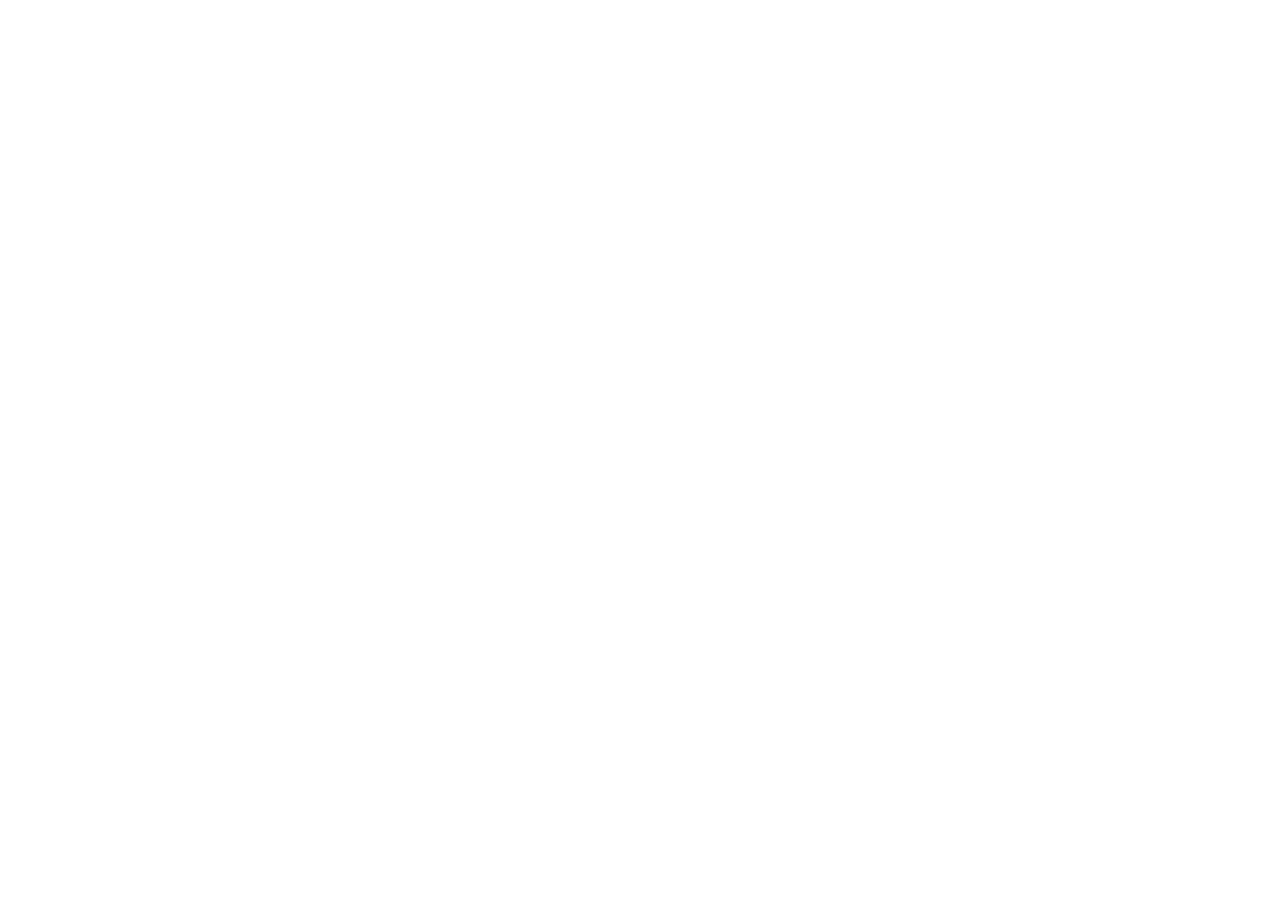
==== experiment/simulation/index.html @ f06d8ad4 "Initial commit" ====
<!DOCTYPE html>
<html>
<head>
	<!-- Add CSS at the head of HTML file -->
    <link rel="stylesheet" href="./css/main.css">
</head>
<body>
		<!-- Your code goes here-->

	<!-- Add JS at the bottom of HTML file --> 
        <script src="./js/main.js"></script>
</body>
</html>
---- experiment/simulation/css/main.css ----
/* You CSS goes in here */
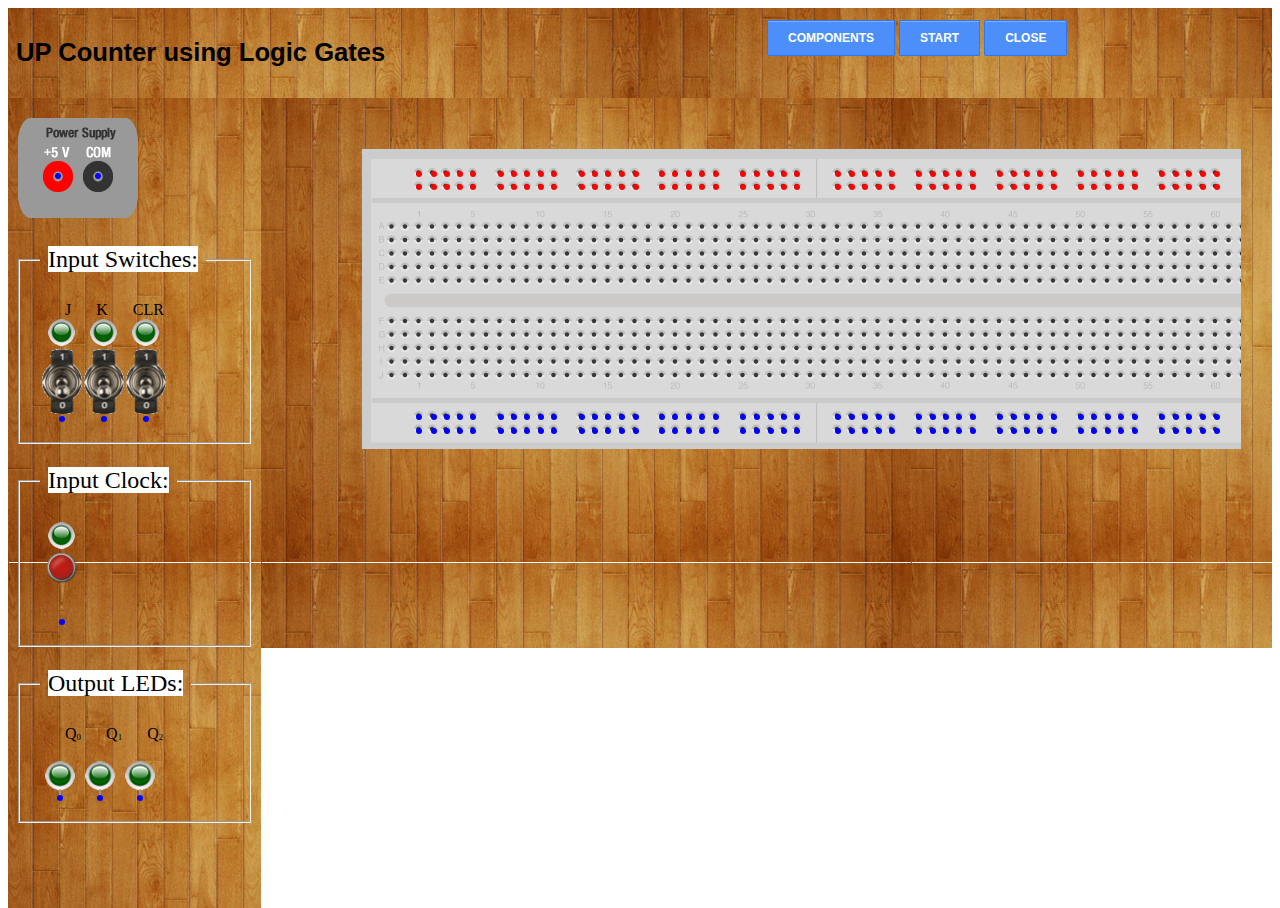
==== commit 1c235641: "updated" ====
--- a/experiment/simulation/index.html
+++ b/experiment/simulation/index.html
@@ -1,13 +1,179 @@
-<!DOCTYPE html>
-<html>
-<head>
-	<!-- Add CSS at the head of HTML file -->
-    <link rel="stylesheet" href="./css/main.css">
-</head>
-<body>
-		<!-- Your code goes here-->
-
-	<!-- Add JS at the bottom of HTML file --> 
-        <script src="./js/main.js"></script>
-</body>
-</html>
+<!DOCTYPE html>
+<html lang="en" xmlns="http://www.w3.org/1999/html">
+<head>
+    <meta charset="utf-8" />
+    <title>Digital Electronics</title>
+    <link rel="stylesheet" href="css/ckt_gui_styles.css" type="text/css" />
+    <link rel="stylesheet" href="css/ckt_comp_styles.css" type="text/css" />
+    <link rel="Stylesheet" href="js/lib/jquery-ui/css/excite-bike/jquery-ui.css" type="text/css" />
+    
+    <script type="text/javascript" src="js/lib/jquery-latest.js"></script>
+    <script type="text/javascript" src="js/lib/jquery-ui/js/jquery-ui-latest.js"></script>
+    <script type="text/javascript" src="js/lib/jquery.jsPlumb-1.3.9-all-min.js"></script>
+    <script src="js/cm_src/jquery.contextMenu.js" type="text/javascript"></script>
+    
+    <link href="js/cm_src/jquery.contextMenu.css" rel="stylesheet" type="text/css" />
+
+    
+    <!-- Main javascript files  -->
+    
+    <script type="text/javascript" src="js/circuit_controller.js"></script>
+    <script type="text/javascript" src="js/gui-gen.js"></script>
+    <script type="text/javascript" src="js/gui-control-ind.js"></script>
+   
+    <style type="text/css">
+        div.inputContainer label.ui-button.ui-state-default, div.inputContainer label.ui-button.ui-state-active{
+            background-color: transparent;
+            background-image: none;
+            border:none;
+        }
+
+        .guiMenuButtons .tooltiptext {
+              visibility: hidden;
+              width: 120px;
+              background-color: black;
+              color: #fff;
+              text-align: center;
+              border-radius: 6px;
+              padding: 5px 0;
+
+              /* Position the tooltip */
+              position: absolute;
+              z-index: 1;
+            }
+
+            .guiMenuButtons:hover .tooltiptext {
+              visibility: visible;
+        }
+
+        .guiMenuButtons .tooltiptext1 {
+              visibility: hidden;
+              width: 120px;
+              background-color: black;
+              color: #fff;
+              text-align: center;
+              border-radius: 6px;
+              padding: 5px 0;
+
+              /* Position the tooltip */
+              position: absolute;
+              z-index: 1;
+            }
+
+            .guiMenuButtons:hover .tooltiptext1 {
+              visibility: visible;
+        }
+
+        .guiMenuButtons .tooltiptext2 {
+              visibility: hidden;
+              width: 120px;
+              background-color: black;
+              color: #fff;
+              text-align: center;
+              border-radius: 6px;
+              padding: 5px 0;
+
+              /* Position the tooltip */
+              position: absolute;
+              z-index: 1;
+            }
+
+            .guiMenuButtons:hover .tooltiptext2 {
+              visibility: visible;
+        }
+    </style>
+</head>
+<body onload="initial()">
+    <header id="topHeader" style="background-image: url('images/desk.jpg');">
+        <h1 style="color:black; font-family: Arial;">UP Counter using Logic Gates</h1>
+        <aside id="buttonContainer">
+            <a href="#" class="guiMenuButtons" id="componentsButton">Components<span class="tooltiptext">Select required IC from here</span></a>
+            <a href="#" class="guiMenuButtons" id="startButton">Start<span class="tooltiptext1">Click to start the experiment</span></a>
+            <a href="#" class="guiMenuButtons" id="closeButton">Close<span class="tooltiptext2">Click to close the experiment</span></a>
+        </aside>
+    </header>
+    <noscript>
+        <div>
+            Your browser does not support JavaScript!<br />
+            JavaScript is required to use this page properly.
+        </div>
+    </noscript>
+    <div id="mainContainer">
+        <div id="sideBar">
+            <div id="supply_comp"></div>
+            <fieldset class="compContainer">
+                <legend><label style="font-size: 24px; background-color: white;">Input Switches:</label></legend>
+                <ul>
+                 <li>J<li>
+                 <li>K<li>
+                 <li>CLR<li>
+                </ul><br>
+                <div class="inputContainer" id="input1Container">
+                    <img src="images/led0.png" alt="Indicator" class="indicator" />
+                    <input type="checkbox" id="input1" /><label for="input1">Click To Change</label>
+                </div>
+                <div class="inputContainer" id="input2Container">
+                    <img src="images/led0.png" alt="Indicator" class="indicator" />
+                    <input type="checkbox" id="input2" /><label for="input2">Click To Change</label>
+                </div>
+               
+                <div class="inputContainer" id="input4Container">
+                    <img src="images/led0.png" alt="Indicator" class="indicator" />
+                    <input type="checkbox" id="input4" /><label for="input4">Click To Change</label>
+                </div>
+
+            </fieldset>
+            <fieldset class="compContainer">
+            <legend><label style="font-size: 24px; background-color: white;">Input Clock:</label></legend>
+             <div class="inputContainer" id="input5Container">
+                    <img src="images/led0.png" alt="Indicator" class="indicator" />
+                    <input type="checkbox" id="input5" /><label for="input5">Click To Change</label>
+                </div>
+            </fieldset>        
+            <fieldset class="compContainer">
+                <legend><label style="font-size: 24px; background-color: white;">Output LEDs:</label></legend>
+                 <ul>
+                 <li>Q<sub>0</sub><li>
+                 <li>Q<sub>1</sub><li>
+                 <li>Q<sub>2</sub><li>
+                </ul><br><br>
+                <div class="outputContainer">
+                    <div id="output_sum_comp"></div>
+                    <div id="output_cout_comp"></div>
+                    <div id="output_cout_comp2"></div>
+                </div>
+            </fieldset>
+        </div>
+        <div id="cktBodyContainer">
+            <div id="cktBody">
+                
+                <div class="circuitElement" id="ic_7432_comp">IC 7432</div>
+                <div class="circuitElement" id="ic_7408_comp">IC 7408</div>
+                <div class="circuitElement" id="ic_7404_comp">IC 7404</div>
+            </div>
+        </div>
+    </div>
+    <div id="componentsDialog" title="Select Components">
+        <p>Drag and Drop the Components to the Circuit Drawing Area.</p>
+        <ul id="componentList">
+            <li id="ic_7408"><img src="images/ckt_el/chip_7476.png" /></li>
+            <li id="ic_7432"><img src="images/ckt_el/chip_7476.png" /></li>
+            <li id="ic_7404"><img src="images/ckt_el/chip_7476.png" /></li>
+        </ul>
+    </div>
+    <div id="helpDialog" title="Help">
+        <p>Click on "COMPONENTS" button to display component List.</p>
+        <p>Drag and Drop Component you want to circuit drawing Area.</p>
+        <p>Now to make connection Drag from one end point to another end point.</p>
+        <p>To delete any component, right click on it and select remove. To remove connection double click on it.</p>
+    </div>
+    <div id="modDialog" title="Processing..."></div>
+</body>
+
+<script>
+    function initial()
+    {
+        alert("Please select the component button to select required IC's to make the connection");
+    }
+</script>
+</html>--- a/experiment/simulation/css/ckt_gui_styles.css
+++ b/experiment/simulation/css/ckt_gui_styles.css
@@ -0,0 +1,192 @@
+#topHeader{
+    width: 100%;
+    height: 90px;
+    background: #273B82;
+}
+
+#topHeader h1{
+    float:left;
+    font-family: Verdana, Geneva, sans-serif;
+    font-size: 16px;
+    font-size: 1.6rem;
+    color:#FFCC66;
+    margin: 30px 0 0 8px;
+}
+
+#buttonContainer{
+    float: right;
+    margin: 20px 5px 0 0;
+    width: 500px;
+}
+
+#buttonContainer a.guiMenuButtons{
+   
+    color: white;
+    background: #4C8FFB;
+    border: 1px #3079ED solid;
+    box-shadow: inset 0 1px 0 #80B0FB;
+    padding: 10px 20px;
+    border-radius: 2px;
+    font-weight: bold;
+    font-size: 9pt;
+    outline: none;
+    text-decoration: none;
+    text-transform: uppercase;
+    font-family: Arial, Helvetica, sans-serif;
+
+}
+
+
+#buttonContainer a.guiMenuButtons:hover 
+{
+    border: 1px #2F5BB7 solid;
+    box-shadow: 0 1px 1px #EAEAEA, inset 0 1px 0 
+}
+
+#cktInput{
+    display: none;
+    text-align: center;
+    padding: 20px 0 10px 0;
+}
+
+table#inputTable{
+    margin-left:auto;
+    margin-right:auto;
+}
+
+div.inputButtonsRow{
+    margin:10px 0 0 0;;
+}
+
+#mainContainer{
+}
+
+#sideBar{
+    float:left;
+    width:20%;
+    min-height: 550px;
+    /*background-color: rgb(255, 255, 102);*/
+    background-image: url("../images/desk.jpg");
+    /*background: #80B5C8;**/
+    position: relative;
+}
+
+.compContainer{
+    padding: 20px;
+    border: 2px groove threedface;
+    margin:0 10px 0 10px;
+    margin-bottom: 15px;
+    position: relative;
+}
+
+.compContainer legend{
+    padding: 8px;
+}
+
+#cktBodyContainer{
+   float: left;
+   width:80%;
+   height: 550px;
+   position: relative;
+   border:none;
+   background-image: url("../images/desk.jpg");
+}
+
+
+#cktBody{
+	font-size:9px;
+	font-size:0.9rem;
+    width: 852px;
+    padding: 0 13.5px 0 13.5px;
+    height:586px;
+    margin:5% 10% 0 10%;
+    /*min-height: 550px;*/
+    overflow: hidden;
+    position: relative;
+    /*background: url('../images/ckt_el/breadboard_bg.png');*/
+    background: url('../images/ckt_el/mainscr.jpg');
+    background-repeat: no-repeat;
+    /*border:1px solid gray;*/
+    height: -webkit-fill-available;
+}
+
+noscript div{
+    color:red;
+    text-align: center;
+}
+
+.error{
+    color:red;
+}
+
+p#progressInfo{
+    /*display: none;*/
+    padding:20px;
+}
+
+#componentsDialog, #helpDialog, #hdiv{
+    display: none;
+}
+
+#componentsDialog{
+	max-height:400px;
+}
+ul#componentList li{
+    background: #F8EAB3;
+    padding: 5px;
+    margin-top: 5px;
+    cursor: pointer;
+    text-align: center;
+}
+
+#inputTable{
+    margin:auto;
+}
+
+#inputTable tbody tr td{
+    vertical-align:middle;
+    text-align: center;
+}
+
+#inputTable thead tr th{
+    text-align: center;
+}
+
+
+div.inputButtonsRow{
+    text-align: center;
+    margin:10px 0 0 0;
+}
+
+img.indicator{
+}
+
+._jsPlumb_connector { z-index:400; }
+._jsPlumb_endpoint { z-index:500; }
+
+div.circuitElement{
+    opacity:0.7;
+    filter:alpha(opacity=70);
+    /*z-index:20;*/
+    position:absolute;
+    display: none;
+}
+div.circuitElement:hover{
+    opacity:1;
+    filter:alpha(opacity=100);
+}
+
+#modDialog{
+    text-align: center;
+}
+
+#progressInfo{
+    text-align: center;
+}
+
+#outputContainer{
+    position: relative;;
+}
+
+sub { vertical-align:text-bottom; font-size:75%; }
+sup { vertical-align:text-top; font-size:75%; }
--- a/experiment/simulation/css/ckt_comp_styles.css
+++ b/experiment/simulation/css/ckt_comp_styles.css
@@ -0,0 +1,130 @@
+#ic_7432_comp{
+    width:96px;
+    height: 45px;
+    line-height: 45px;
+    font-size: 10px;
+    text-align: center;
+    background: url('../images/ckt_el/chip_14pin.png') top center  no-repeat;
+    color:white;
+}
+
+#ic_7404_comp{
+    width:96px;
+    height: 45px;
+    line-height: 45px;
+    font-size: 10px;
+    text-align: center;
+    background: url('../images/ckt_el/chip_14pin.png') top center  no-repeat;
+    color:white;
+}
+
+#supply_comp{
+    margin:20px 0px 20px 10px;
+    width:120px;
+    height: 100px;
+    line-height: 100px;
+    text-align: center;
+    background: url('../images/ckt_el/supply.png') top center  no-repeat;
+}
+#ic_7408_comp{
+    width:96px;
+    height: 45px;
+    line-height: 45px;
+    font-size: 10px;
+    text-align: center;
+    background: url('../images/ckt_el/chip_14pin.png') top center  no-repeat;
+    color:white;
+}
+
+#output_cout_comp{
+    width:40px;
+    height: 40px;
+    background: url('../images/ckt_el/light_off.png') top center  no-repeat;
+    float:left;
+}
+
+#output_sum_comp{
+    width:40px;
+    height: 40px;
+    background: url('../images/ckt_el/light_off.png') top center  no-repeat;
+    float:left;
+}
+#output_cout_comp2{
+    width:40px;
+    height: 40px;
+    background: url('../images/ckt_el/light_off.png') top center  no-repeat;
+    float:left;
+}
+
+
+img.sled_on, img.cled_on{
+    display: none;
+}
+
+.ui-button .ui-icon.custom-switch-icon {
+    background: url('../images/ckt_el/switch0.png') top center  no-repeat;
+    width:40px;
+    height: 65px;
+    left:20%;
+    top:2%;
+}
+
+.ui-button .ui-icon.custom-switch-icon-on {
+    background: url('../images/ckt_el/switch1.png') top center  no-repeat;
+    width:40px;
+    height: 65px;
+    left:20%;
+    top:2%;
+}
+
+.ui-button .ui-icon.custom-switch-icon1 {
+    background: url('../images/ckt_el/switchoffnew.png') top center  no-repeat;
+	background-size:80%;
+    width:40px;
+    height: 65px;
+    left:20%;
+    top:2%;
+}
+
+.ui-button .ui-icon.custom-switch-icon-on1 {
+    background: url('../images/ckt_el/switchonnew.png') top center  no-repeat;
+	background-size:80%;
+    width:40px;
+    height: 65px;
+    left:20%;
+    top:2%;
+}
+
+
+.inputContainer{
+    /*text-align: center;*/
+    /*background: url('../images/ckt_el/led_on2.png') top center  no-repeat;*/
+    width:40px;
+    height: 103px;
+    float:left;
+    margin-left: 2px;
+    position: relative;
+}
+
+img.indicator{
+    display:block;
+    margin-left: 15%;
+    margin-bottom: 10px;
+}
+
+
+ul{
+  	list-style-type: none;
+    margin: 0;
+    padding: 0;
+  }
+  
+  li{
+  display:inline;
+  float: left;
+  padding-left:25px;
+  }
+  
+  sub{
+  font-size:9px;
+  }
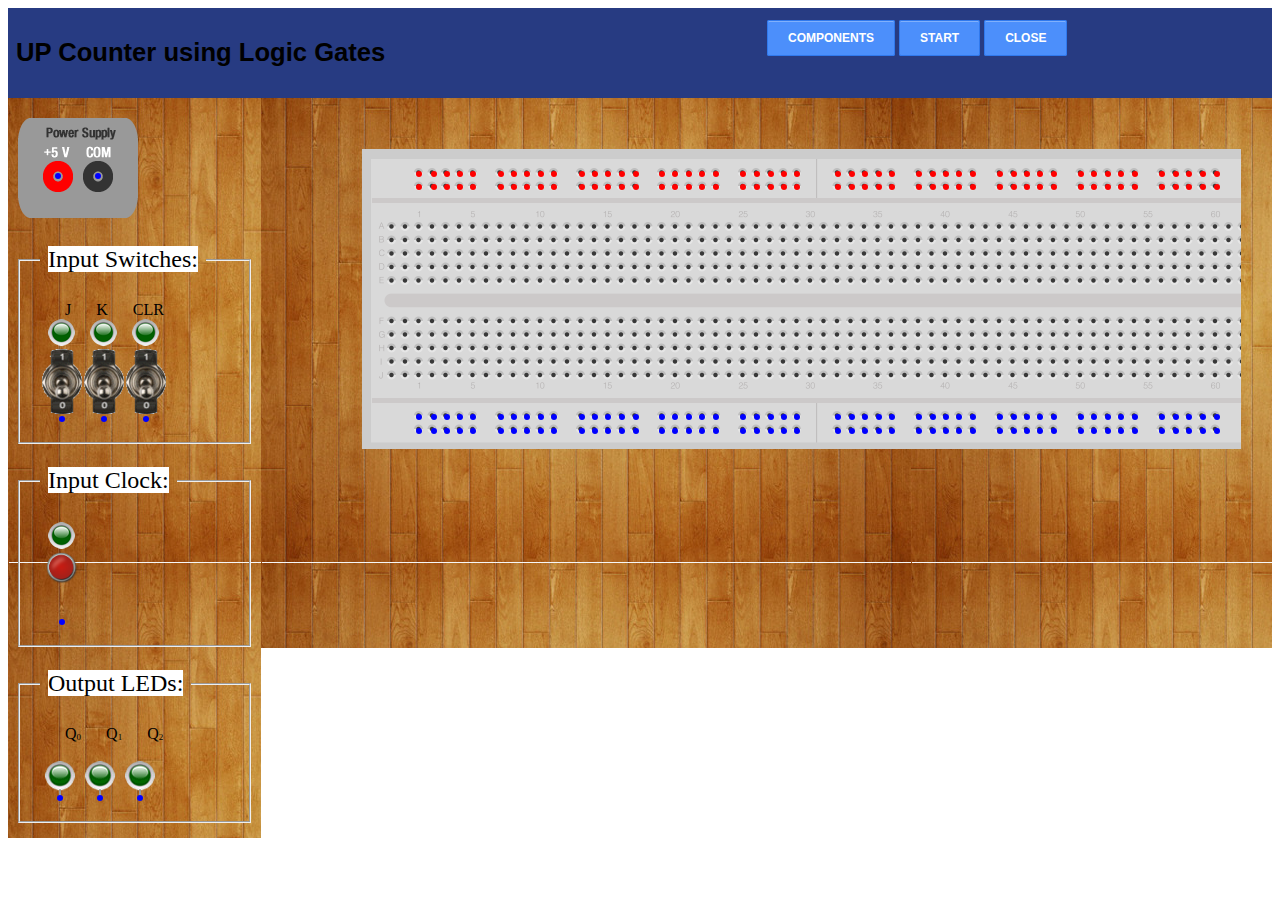
==== commit db24cda5: "Update index.html" ====
--- a/experiment/simulation/index.html
+++ b/experiment/simulation/index.html
@@ -84,7 +84,7 @@
     </style>
 </head>
 <body onload="initial()">
-    <header id="topHeader" style="background-image: url('images/desk.jpg');">
+    <header id="topHeader" >
         <h1 style="color:black; font-family: Arial;">UP Counter using Logic Gates</h1>
         <aside id="buttonContainer">
             <a href="#" class="guiMenuButtons" id="componentsButton">Components<span class="tooltiptext">Select required IC from here</span></a>
@@ -156,9 +156,9 @@
     <div id="componentsDialog" title="Select Components">
         <p>Drag and Drop the Components to the Circuit Drawing Area.</p>
         <ul id="componentList">
-            <li id="ic_7408"><img src="images/ckt_el/chip_7476.png" /></li>
-            <li id="ic_7432"><img src="images/ckt_el/chip_7476.png" /></li>
-            <li id="ic_7404"><img src="images/ckt_el/chip_7476.png" /></li>
+            <li id="ic_7408"><img src="images/ckt_el/chip_7408.png" /></li>
+            <li id="ic_7432"><img src="images/ckt_el/chip_7432.png" /></li>
+            <li id="ic_7404"><img src="images/ckt_el/chip_7404.png" /></li>
         </ul>
     </div>
     <div id="helpDialog" title="Help">
@@ -176,4 +176,4 @@
         alert("Please select the component button to select required IC's to make the connection");
     }
 </script>
-</html>+</html>
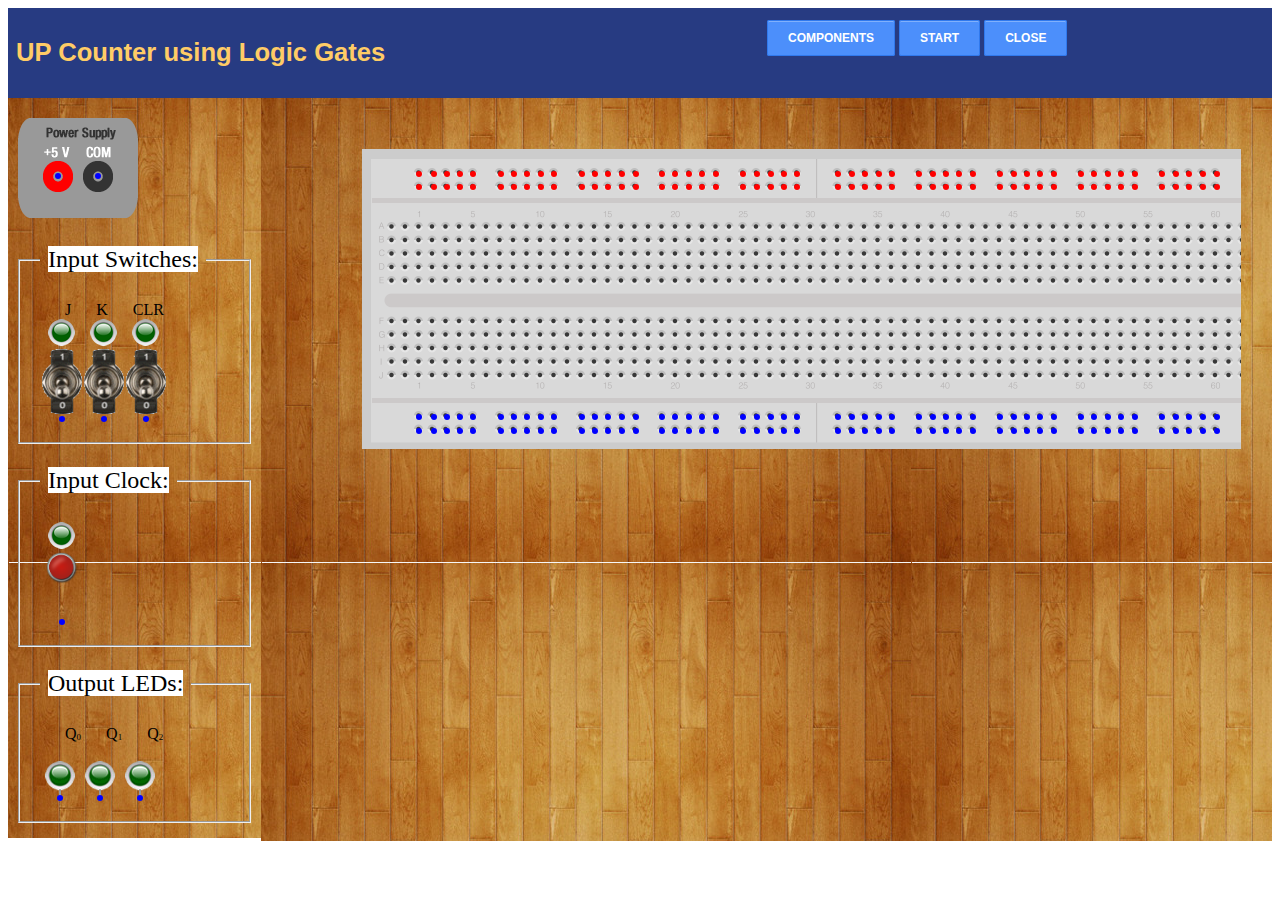
==== commit 48d3e45f: "Update index.html" ====
--- a/experiment/simulation/index.html
+++ b/experiment/simulation/index.html
@@ -85,7 +85,7 @@
 </head>
 <body onload="initial()">
     <header id="topHeader" >
-        <h1 style="color:black; font-family: Arial;">UP Counter using Logic Gates</h1>
+        <h1 >UP Counter using Logic Gates</h1>
         <aside id="buttonContainer">
             <a href="#" class="guiMenuButtons" id="componentsButton">Components<span class="tooltiptext">Select required IC from here</span></a>
             <a href="#" class="guiMenuButtons" id="startButton">Start<span class="tooltiptext1">Click to start the experiment</span></a>
--- a/experiment/simulation/css/ckt_gui_styles.css
+++ b/experiment/simulation/css/ckt_gui_styles.css
@@ -86,7 +86,7 @@
 #cktBodyContainer{
    float: left;
    width:80%;
-   height: 550px;
+   height: 743px;
    position: relative;
    border:none;
    background-image: url("../images/desk.jpg");
